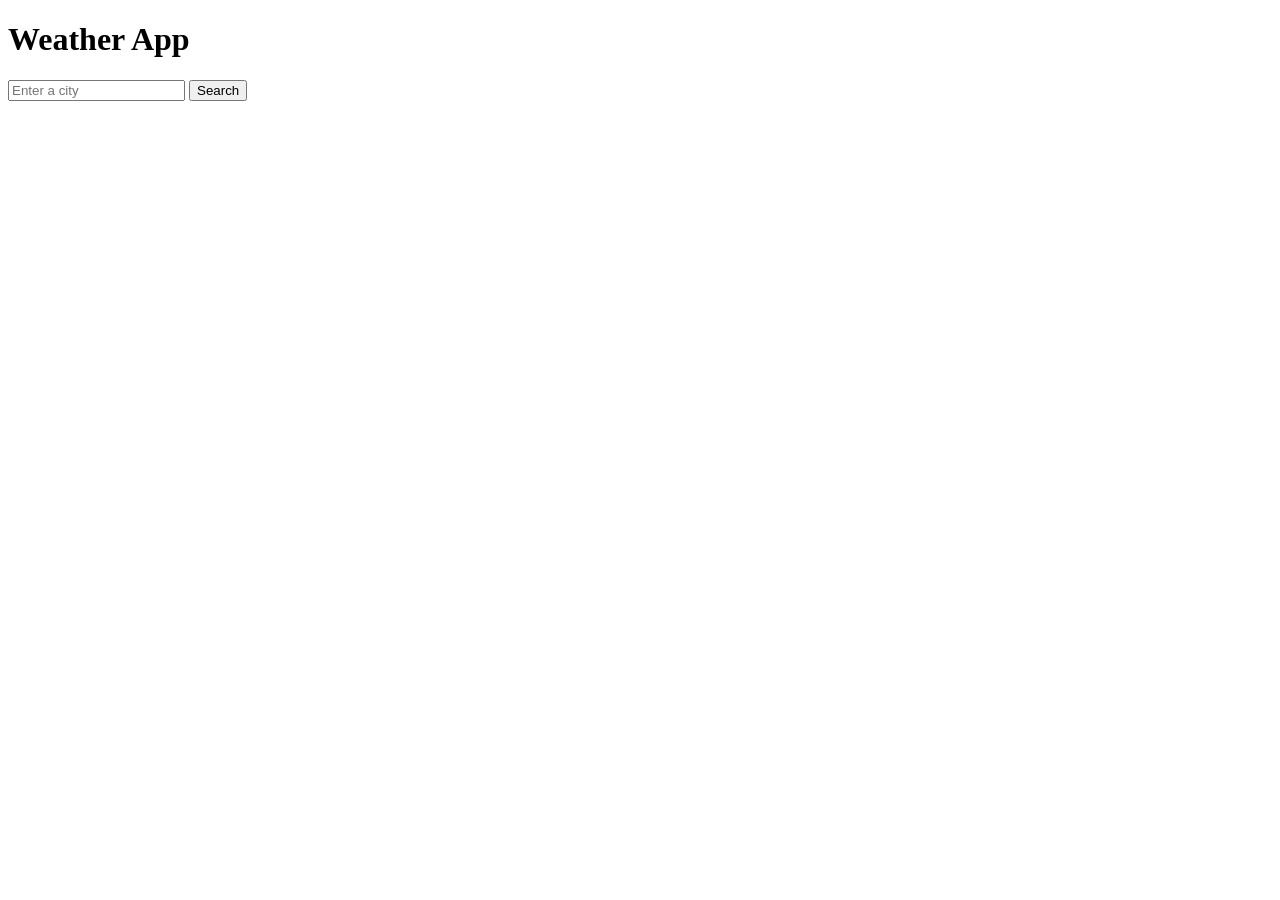
==== index.html @ 38253f01 "Add index.html" ====
<!DOCTYPE html>
<html lang="en">
<head>
    <meta charset="UTF-8">
    <meta name="viewport" content="width=device-width, initial-scale=1.0">
    <title>Weather App</title>
    <link rel="stylesheet" href="style.css">
</head>
<body>
    <div class="container">
        <h1>Weather App</h1>
        <input type="text" id="locationInput" placeholder="Enter a city">
        <button id="SearchButton">Search</button>
        <div class="weather-info">
            <h2 id="Location"></h2>
            <p id="Temperature"></p>
            <p id="Description"></p>
        </div>
    </div>
    <script src="script.js"></script>
    
</body>
</html>
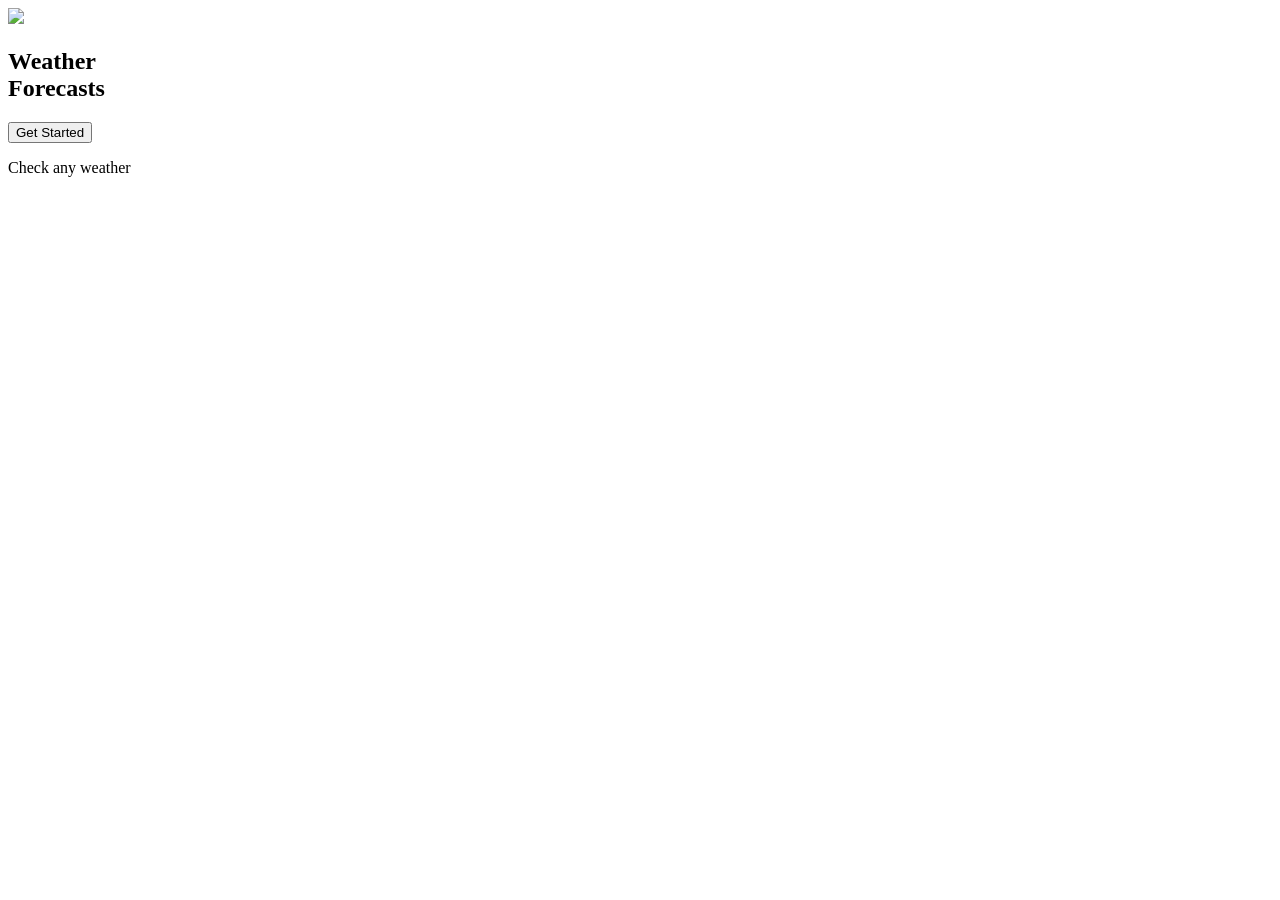
==== commit 341365f7: "Add index.html" ====
--- a/index.html
+++ b/index.html
@@ -1,23 +1,38 @@
 <!DOCTYPE html>
 <html lang="en">
 <head>
-    <meta charset="UTF-8">
-    <meta name="viewport" content="width=device-width, initial-scale=1.0">
-    <title>Weather App</title>
-    <link rel="stylesheet" href="style.css">
+  <meta charset="UTF-8">
+  <meta name="viewport" content="width=device-width, initial-scale=1.0">
+  <title>Weather Forecast</title>
+  <link rel="stylesheet" href="./CSS/style.css">
+  <link rel="icon" href="./images/logo.png" type="image/x-icon">
 </head>
-<body>
-    <div class="container">
-        <h1>Weather App</h1>
-        <input type="text" id="locationInput" placeholder="Enter a city">
-        <button id="SearchButton">Search</button>
-        <div class="weather-info">
-            <h2 id="Location"></h2>
-            <p id="Temperature"></p>
-            <p id="Description"></p>
+<body>    
+
+  <div class="outer-bg">
+
+    <div class="over-lay">
+
+      <div class="bg-img"></div>
+  
+      <div class="centered-box">
+
+        <div class="inner-bg">
+          <img src="./images/Sleeping-all-Day-unscreen.gif" class="logo">
         </div>
+
+        <div class="content">
+          <h2>Weather<br>Forecasts</h2>
+        </div>
+
+        <a href="./main.html"><button id="btn" class="btn">Get Started</button></a>
+        
+        <p class="para">Check any weather</p>
+      </div>
+  
     </div>
-    <script src="script.js"></script>
-    
+
+  </div>
+
 </body>
 </html>
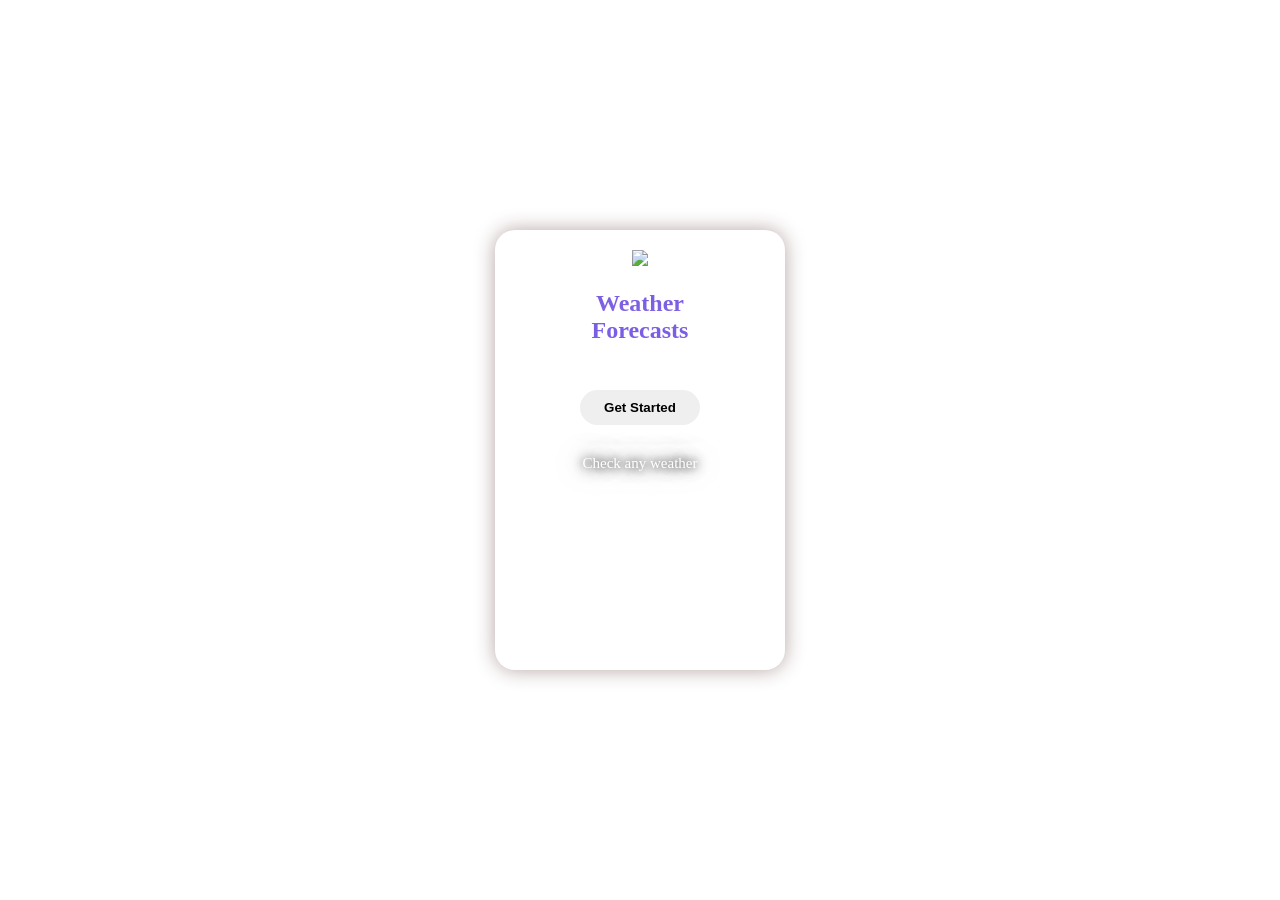
==== commit 7da7ad35: "Add index.html" ====
--- a/index.html
+++ b/index.html
@@ -4,7 +4,7 @@
   <meta charset="UTF-8">
   <meta name="viewport" content="width=device-width, initial-scale=1.0">
   <title>Weather Forecast</title>
-  <link rel="stylesheet" href="./CSS/style.css">
+  <link rel="stylesheet" href="style.css">
   <link rel="icon" href="./images/logo.png" type="image/x-icon">
 </head>
 <body>    
--- a/style.css
+++ b/style.css
@@ -0,0 +1,77 @@
+.bg-img{
+  background-image: url(../images/background.jpeg);
+  position: fixed;
+  left: 0;
+  width: 100%;
+  height: 590px;
+  background-position: center;
+  background-repeat: no-repeat;
+  background-size: cover;
+  filter: blur(5px);
+  z-index: -1;
+}
+
+div.outer-bg{
+  border-radius: 15px;
+}
+
+.outer-bg{
+  background-image: url(../images/background.jpeg);
+  background-position: center;
+  background-repeat: no-repeat;
+  background-size: contain;
+  height: 590px; 
+  width: 100%;
+}
+
+.centered-box {
+  text-align: center;
+  position: fixed;
+  top: 50%;
+  left: 50%;
+  height: 400px;
+  width: 250px;
+  transform: translate(-50%, -50%);
+  padding: 20px;
+  border-radius: 20px; 
+  backdrop-filter: blur(10px);
+  box-shadow: 0 0 20px rgba(75, 31, 31, 0.4);
+}
+
+.inner-bg{
+  text-align: center;
+}
+
+.logo{
+  width: 200px;
+}
+
+.content{
+  text-align: center;
+  height: 50px;
+  color: rgb(123, 94, 227);
+  text-shadow: 0 0 10px rgb(255, 255, 255), 0 0 20px #ffffff, 0 0 30px #ffffff;
+}
+
+.btn{
+  background-image: url(../images/_berenice_.gif);
+  background-position: center;
+  background-repeat: no-repeat;
+  background-size: cover;
+  width: 120px;
+  padding: 10px;
+  margin: 50px;
+  margin-bottom: 30px;
+  border: 0;
+  border-radius: 20px;
+  box-shadow: 0 0 20px rgba(255, 255, 255, 0.9);
+  font-weight: bold;
+  cursor: pointer;
+}
+
+.para{
+  font-size: 15px;
+  color: rgb(255, 255, 255);
+  margin: 0;
+  text-shadow: 0 0 10px rgb(0, 0, 0), 0 0 20px #000000, 0 0 30px #000000;
+}
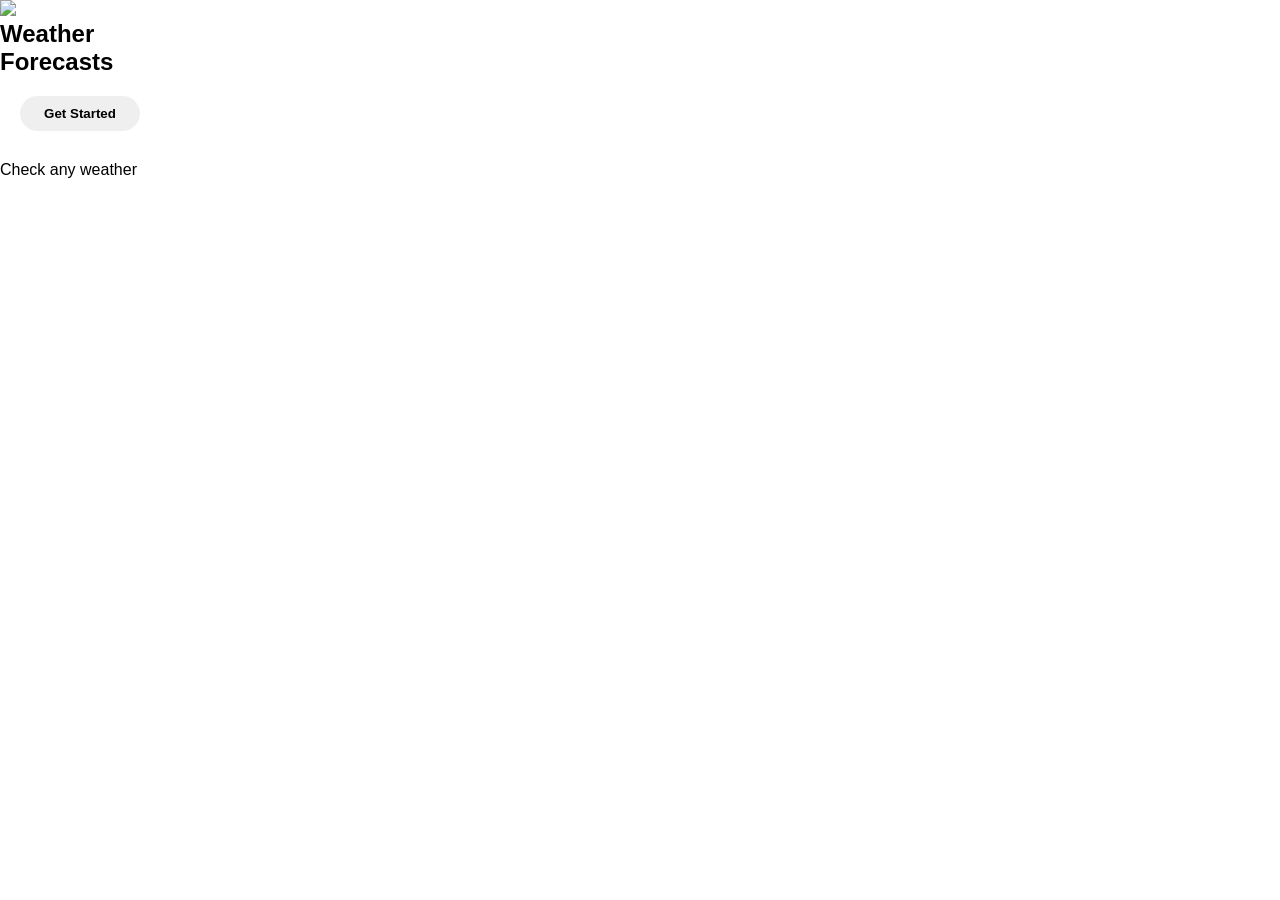
==== commit b768e193: "Add index.html" ====
--- a/index.html
+++ b/index.html
@@ -4,7 +4,7 @@
   <meta charset="UTF-8">
   <meta name="viewport" content="width=device-width, initial-scale=1.0">
   <title>Weather Forecast</title>
-  <link rel="stylesheet" href="style.css">
+  <link rel="stylesheet" href="style2.css">
   <link rel="icon" href="./images/logo.png" type="image/x-icon">
 </head>
 <body>    
--- a/style2.css
+++ b/style2.css
@@ -0,0 +1,117 @@
+* {
+  margin: 0;
+  padding: 0;
+  box-sizing: border-box;
+}
+body {
+  font-family: 'Roboto', sans-serif;
+  background-image: url("../images/bg.jpg");
+  min-height: 92vh;
+  overflow: auto;
+  background-repeat: no-repeat;
+  background-position: bottom center;
+  background-size: cover;
+}
+
+.header h4 {
+  color: rgb(123, 94, 227);
+  font-weight: 700;
+  font-size: 2.4rem;
+  font-family: Cambria, Cochin, Georgia, Times, "Times New Roman", serif;
+}
+.app-main {
+  min-height: 10vh;
+  width: 30vw;
+  margin: 50px auto;
+  padding: 20px;
+  text-align: center;
+  box-shadow: rgba(60, 64, 67, 0.3) 0px 1px 2px 0px, rgba(60, 64, 67, 0.15) 0px 2px 6px 2px;
+  border-radius: 15px;
+  background-image: url(../images/bg.jpg); 
+}
+.app-main > * {
+  margin-bottom: 20px;
+}
+.input-box {
+  width: 100%;
+  background:  rgb(199, 255, 253);
+  color: rgb(123, 94, 227);
+  font-weight: 500;
+  border: none;
+  font-size: 1.7rem;
+  border-radius: 10px;
+  padding: 10px;
+  text-align: center;
+  outline: none;
+  border: none;
+}
+
+.btn{
+  background-image: url(../images/btn.jpeg);
+  background-position: center;
+  background-repeat: no-repeat;
+  background-size: cover;
+  width: 120px;
+  padding: 10px;
+  margin: 20px;
+  margin-bottom: 30px;
+  border: 0;
+  border-radius: 20px;
+  box-shadow: 0 0 20px rgba(255, 255, 255, 0.9);
+  font-weight: bold;
+  cursor: pointer;
+}
+
+.weather-body {
+  color: #fff;
+  padding: 20px;
+  line-height: 2rem;
+  border-radius: 10px;
+  display: none;
+  backdrop-filter: blur(10px);
+  box-shadow: 0 0 20px rgba(75, 31, 31, 0.4);
+}
+.location-deatils {
+  font-weight: bold;
+}
+.weather-status {
+  padding: 20px;
+}
+.temp {
+  font-size: 5rem;
+  font-weight: 700;
+  margin-bottom: 20px 0px;
+  text-shadow: 2px 4px rgba(0, 0, 0, 0.1);
+}
+.weather {
+  margin-top: 25px;
+  font-size: 2rem;
+  margin-bottom: 10px;
+}
+.min-max {
+  font-size: 1.2rem;
+  font-weight: 400;
+  margin-top: 15px;
+}
+
+.day_details {
+  padding: 20px;
+}
+.sun-detail,
+.basic {
+  font-size: 1rem;
+}
+#weather-icon {
+  color: black;
+}
+
+
+@media screen and (max-width: 800px) {
+  .app-main {
+    width: 95%;
+    padding: 10px;
+  }
+  body {
+    min-height: 94vh;
+  }
+}
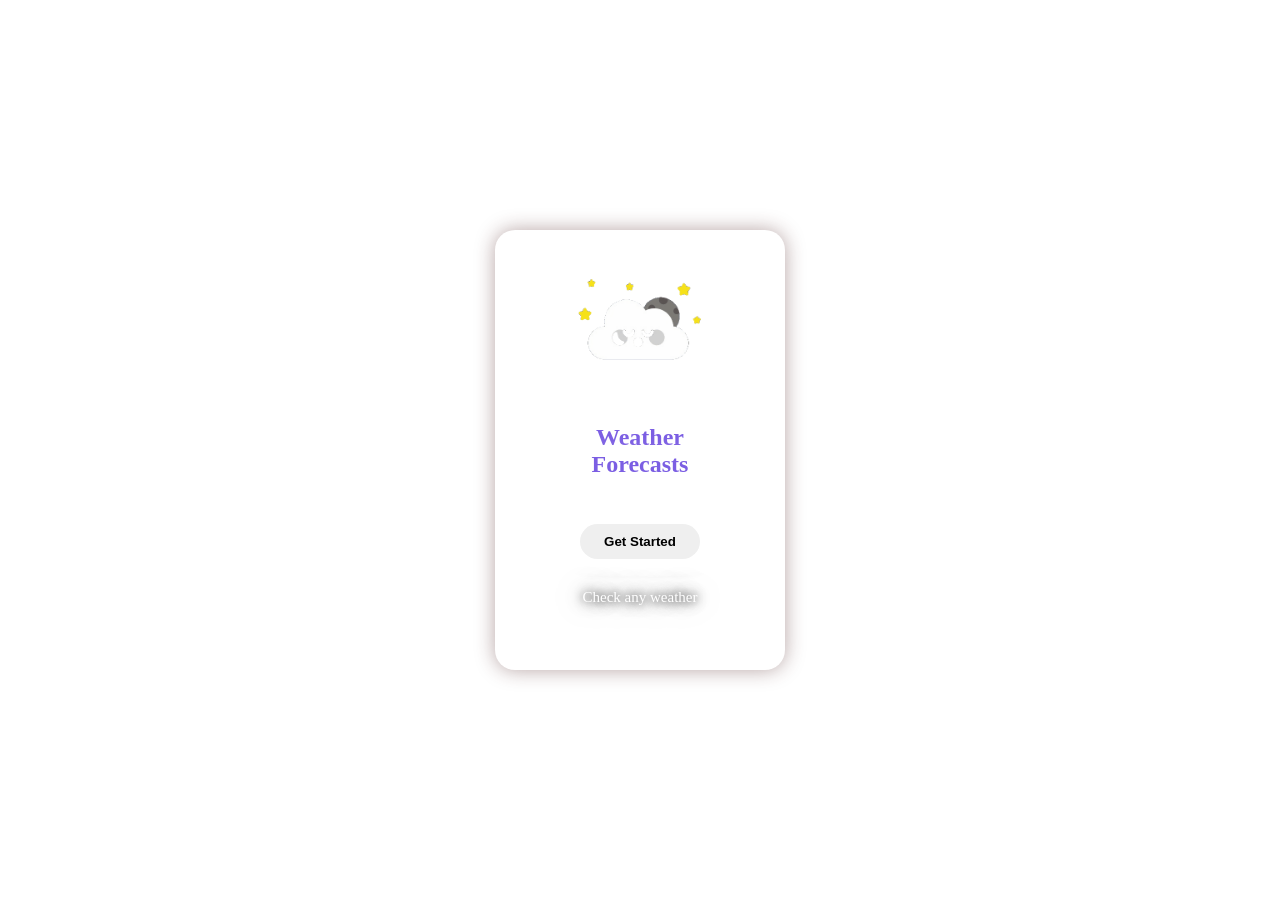
==== commit d1e9a608: "Add index.html" ====
--- a/index.html
+++ b/index.html
@@ -4,8 +4,8 @@
   <meta charset="UTF-8">
   <meta name="viewport" content="width=device-width, initial-scale=1.0">
   <title>Weather Forecast</title>
-  <link rel="stylesheet" href="style2.css">
-  <link rel="icon" href="./images/logo.png" type="image/x-icon">
+  <link rel="stylesheet" href="style.css">
+  <link rel="icon" href="./image/logo.png" type="image/x-icon">
 </head>
 <body>    
 
@@ -18,7 +18,7 @@
       <div class="centered-box">
 
         <div class="inner-bg">
-          <img src="./images/Sleeping-all-Day-unscreen.gif" class="logo">
+          <img src="./image/Sleeping-all-Day-unscreen.gif" class="logo">
         </div>
 
         <div class="content">
--- a/style.css
+++ b/style.css
@@ -0,0 +1,77 @@
+.bg-img{
+  background-image: url("./images/background.jpeg");
+  position: fixed;
+  left: 0;
+  width: 100%;
+  height: 590px;
+  background-position: center;
+  background-repeat: no-repeat;
+  background-size: cover;
+  filter: blur(5px);
+  z-index: -1;
+}
+
+div.outer-bg{
+  border-radius: 15px;
+}
+
+.outer-bg{
+  background-image: url("./images/background.jpeg");
+  background-position: center;
+  background-repeat: no-repeat;
+  background-size: contain;
+  height: 590px; 
+  width: 100%;
+}
+
+.centered-box {
+  text-align: center;
+  position: fixed;
+  top: 50%;
+  left: 50%;
+  height: 400px;
+  width: 250px;
+  transform: translate(-50%, -50%);
+  padding: 20px;
+  border-radius: 20px; 
+  backdrop-filter: blur(10px);
+  box-shadow: 0 0 20px rgba(75, 31, 31, 0.4);
+}
+
+.inner-bg{
+  text-align: center;
+}
+
+.logo{
+  width: 200px;
+}
+
+.content{
+  text-align: center;
+  height: 50px;
+  color: rgb(123, 94, 227);
+  text-shadow: 0 0 10px rgb(255, 255, 255), 0 0 20px #ffffff, 0 0 30px #ffffff;
+}
+
+.btn{
+  background-image: url("./images/_berenice_.gif");
+  background-position: center;
+  background-repeat: no-repeat;
+  background-size: cover;
+  width: 120px;
+  padding: 10px;
+  margin: 50px;
+  margin-bottom: 30px;
+  border: 0;
+  border-radius: 20px;
+  box-shadow: 0 0 20px rgba(255, 255, 255, 0.9);
+  font-weight: bold;
+  cursor: pointer;
+}
+
+.para{
+  font-size: 15px;
+  color: rgb(255, 255, 255);
+  margin: 0;
+  text-shadow: 0 0 10px rgb(0, 0, 0), 0 0 20px #000000, 0 0 30px #000000;
+}
